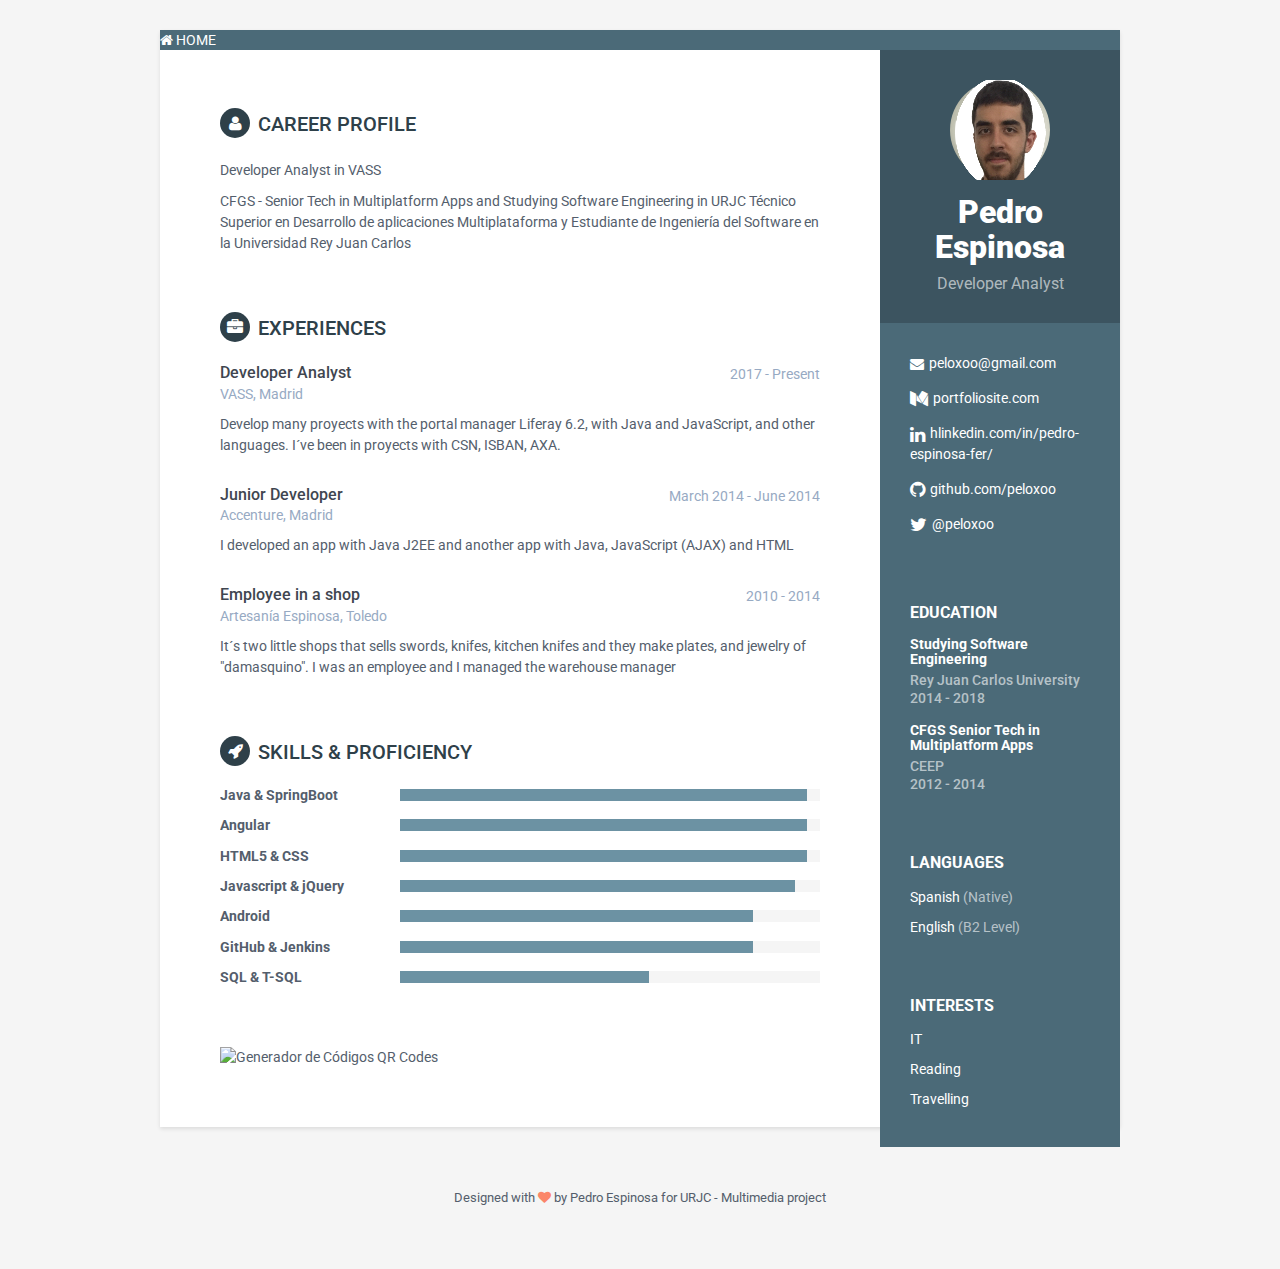
==== index.html @ 7cb92662 "More fixes" ====
<!DOCTYPE html>
<!--[if IE 8]> <html lang="en" class="ie8"> <![endif]-->
<!--[if IE 9]> <html lang="en" class="ie9"> <![endif]-->
<!--[if !IE]><!-->
<html lang="en">
<!--<![endif]-->

<head>
    <title>CV Pedro Espinosa</title>
    <!-- Meta -->
    <meta charset="utf-8">
    <meta http-equiv="X-UA-Compatible" content="IE=edge">
    <meta name="viewport" content="width=device-width, initial-scale=1.0">
    <meta name="description" content="Personal CV">
    <meta name="author" content="Pedro Espinosa">
    <link rel="shortcut icon" href="joseluis_habla.gif">
    <link href='https://fonts.googleapis.com/css?family=Roboto:400,500,400italic,300italic,300,500italic,700,700italic,900,900italic' rel='stylesheet' type='text/css'>
    <!-- Global CSS -->
    <link rel="stylesheet" href="assets/plugins/bootstrap/css/bootstrap.min.css">
    <!-- Plugins CSS -->
    <link rel="stylesheet" href="assets/plugins/font-awesome/css/font-awesome.css">
    <!-- Theme CSS -->
    <link id="theme-style" rel="stylesheet" href="assets/css/styles.css">
    <!-- HTML5 shim and Respond.js for IE8 support of HTML5 elements and media queries -->
    <!--[if lt IE 9]>
      <script src="https://oss.maxcdn.com/html5shiv/3.7.2/html5shiv.min.js"></script>
      <script src="https://oss.maxcdn.com/respond/1.4.2/respond.min.js"></script>
    <![endif]-->
</head>

<body>
    <main>
        <div class="wrapper">
            <div class="navigation-bar" role="navigation">
                <a href="#sidebar-wrapper"><span class="fa fa-home"></span>
                    HOME</a>
            </div>
            <div id="sidebar-wrapper" class="sidebar-wrapper">
                <div class="profile-container">
                    <img class="profile" src="assets/images/mini-me.png" alt="CV's photography" />
                    <h1 class="name">Pedro Espinosa</h1>
                    <h2 class="tagline">Developer Analyst</h2>
                </div>
                <!--//profile-container-->

                <div class="contact-container container-block">
                    <ul class="list-unstyled contact-list">
                        <li class="email"><span class="fa fa-envelope"></span><a href="mailto:peloxoo@gmail.com">peloxoo@gmail.com</a></li>
                        <li class="website"><span class="fa fa-medium"></span><a href="https://medium.com/@peloxoo" target="_blank">portfoliosite.com</a></li>
                        <li class="linkedin"><span class="fa fa-linkedin"></span><a href="https://linkedin.com/in/marco-caballero/" target="_blank">hlinkedin.com/in/pedro-espinosa-fer/</a></li>
                        <li class="github"><span class="fa fa-github"></span><a href="https://github.com/peloxoo" target="_blank">github.com/peloxoo</a></li>
                        <li class="twitter"><span class="fa fa-twitter"></span><a href="https://twitter.com/Peloxoo" target="_blank">@peloxoo</a></li>
                    </ul>
                </div>
                <!--//contact-container-->
                <div class="education-container container-block">
                    <h3 class="container-block-title">Education</h3>
                    <div class="item">
                        <h4 class="degree">Studying Software Engineering</h4>
                        <h5 class="meta">Rey Juan Carlos University</h5>
                        <div class="time">2014 - 2018</div>
                    </div>
                    <!--//item-->
                    <div class="item">
                        <h4 class="degree">CFGS Senior Tech in Multiplatform Apps</h4>
                        <h5 class="meta">CEEP</h5>
                        <div class="time">2012 - 2014</div>
                    </div>
                    <!--//item-->
                </div>
                <!--//education-container-->

                <div class="languages-container container-block">
                    <h3 class="container-block-title">Languages</h3>
                    <ul class="list-unstyled interests-list">
                        <li>Spanish <span class="lang-desc">(Native)</span></li>
                        <li>English <span class="lang-desc">(B2 Level)</span></li>
                    </ul>
                </div>
                <!--//interests-->

                <div class="interests-container container-block">
                    <h3 class="container-block-title">Interests</h3>
                    <ul class="list-unstyled interests-list">
                        <li>IT</li>
                        <li>Reading</li>
                        <li>Travelling</li>
                    </ul>
                </div>
                <!--//interests-->

            </div>
            <!--//sidebar-wrapper-->

            <div class="main-wrapper">

                <section class="section summary-section">
                    <h2 class="section-title"><span class="fa fa-user"></span>Career Profile</h2>
                    <div class="summary">
                        <p>Developer Analyst in VASS</p>
                        <p>CFGS - Senior Tech in Multiplatform Apps and Studying Software Engineering in URJC
                            Técnico Superior en Desarrollo de aplicaciones Multiplataforma y Estudiante de Ingeniería del Software en la
                            Universidad Rey Juan Carlos</p>
                    </div>
                    <!--//summary-->
                </section>
                <!--//section-->

                <section class="section experiences-section">
                    <h2 class="section-title"><span class="fa fa-briefcase"></span>Experiences</h2>

                    <div class="item">
                        <div class="meta">
                            <div class="upper-row">
                                <h3 class="job-title">Developer Analyst</h3>
                                <div class="time">2017 - Present</div>
                            </div>
                            <!--//upper-row-->
                            <div class="company">VASS, Madrid</div>
                        </div>
                        <!--//meta-->
                        <div class="details">
                            <p>Develop many proyects with the portal manager Liferay 6.2, with Java and JavaScript, and other languages.
                                I´ve been in proyects with CSN, ISBAN, AXA.</p>
                        </div>
                        <!--//details-->
                    </div>
                    <!--//item-->

                    <div class="item">
                        <div class="meta">
                            <div class="upper-row">
                                <h3 class="job-title">Junior Developer</h3>
                                <div class="time">March 2014 - June 2014</div>
                            </div>
                            <!--//upper-row-->
                            <div class="company">Accenture, Madrid</div>
                        </div>
                        <!--//meta-->
                        <div class="details">
                            <p>I developed an app with Java J2EE and another app with Java, JavaScript (AJAX) and HTML</p>

                        </div>
                        <!--//details-->
                    </div>
                    <!--//item-->

                    <div class="item">
                        <div class="meta">
                            <div class="upper-row">
                                <h3 class="job-title">Employee in a shop</h3>
                                <div class="time">2010 - 2014</div>
                            </div>
                            <!--//upper-row-->
                            <div class="company">Artesanía Espinosa, Toledo</div>
                        </div>
                        <!--//meta-->
                        <div class="details">
                            <p>It´s two little shops that sells swords, knifes, kitchen knifes and they make plates, and jewelry of "damasquino".
                                I was an employee and I managed the warehouse manager</p>
                        </div>
                        <!--//details-->
                    </div>
                    <!--//item-->

                </section>
                <!--//section-->

                <section class="skills-section section">
                    <h2 class="section-title"><span class="fa fa-rocket"></span>Skills &amp; Proficiency</h2>
                    <div class="skillset">
                        <div class="item">
                            <h3 class="level-title">Java &amp; SpringBoot</h3>
                            <div class="level-bar">
                                <div class="level-bar-inner" data-level="98%">
                                </div>
                            </div>
                            <!--//level-bar-->
                        </div>
                        <!--//item-->

                        <div class="item">
                            <h3 class="level-title">Angular</h3>
                            <div class="level-bar">
                                <div class="level-bar-inner" data-level="98%">
                                </div>
                            </div>
                            <!--//level-bar-->
                        </div>
                        <!--//item-->

                        <div class="item">
                            <h3 class="level-title">HTML5 &amp; CSS</h3>
                            <div class="level-bar">
                                <div class="level-bar-inner" data-level="98%">
                                </div>
                            </div>
                            <!--//level-bar-->
                        </div>
                        <!--//item-->

                        <div class="item">
                            <h3 class="level-title">Javascript &amp; jQuery</h3>
                            <div class="level-bar">
                                <div class="level-bar-inner" data-level="95%">
                                </div>
                            </div>
                            <!--//level-bar-->
                        </div>
                        <!--//item-->

                        <div class="item">
                            <h3 class="level-title">Android</h3>
                            <div class="level-bar">
                                <div class="level-bar-inner" data-level="85%">
                                </div>
                            </div>
                            <!--//level-bar-->
                        </div>
                        <!--//item-->

                        <div class="item">
                            <h3 class="level-title">GitHub &amp; Jenkins</h3>
                            <div class="level-bar">
                                <div class="level-bar-inner" data-level="85%">
                                </div>
                            </div>
                            <!--//level-bar-->
                        </div>
                        <!--//item-->

                        <div class="item">
                            <h3 class="level-title">SQL &amp; T-SQL</h3>
                            <div class="level-bar">
                                <div class="level-bar-inner" data-level="60%">
                                </div>
                            </div>
                            <!--//level-bar-->
                        </div>
                        <!--//item-->

                    </div>
                </section>
                <!--//skills-section-->

                <img src="http://www.codigos-qr.com/qr/php/qr_img.php?d=https%3A%2F%2Fpeloxoo.github.io%2Faccesible-web%2F&s=4&e=m" alt="Generador de Códigos QR Codes"/>

            </div>
            <!--//main-body-->
        </div>
    </main>
    <footer class="footer">
        <div class="text-center">
            <!--/* This template is released under the Creative Commons Attribution 3.0 License. Please keep the attribution link below when using for your own project. Thank you for your support. :) If you'd like to use the template without the attribution, you can check out other license options via our website: themes.3rdwavemedia.com */-->
            <small class="copyright">Designed with <span class="fa fa-heart"></span> by Pedro Espinosa for URJC - Multimedia project</small>
        </div>
        <!--//container-->
    </footer>
    <!--//footer-->

    <!-- Javascript -->
    <script src="assets/plugins/jquery-1.11.3.min.js"></script>
    <script src="assets/plugins/bootstrap/js/bootstrap.min.js"></script>
    <!-- custom js -->
    <script src="assets/js/main.js"></script>
</body>

</html>
---- assets/css/styles.css ----
/*   
 * Template Name: Orbit - Responsive Resume/CV Template for Developers
 * Version: 1.0
 * Author: Xiaoying Riley
 * Twitter: @3rdwave_themes
 * License: Creative Commons Attribution 3.0 License
 * Website: http://themes.3rdwavemedia.com/
*/
/* styles-6.css */
/* ======= Base ======= */
body {
  font-family: 'Roboto', sans-serif;
  color: #545E6C;
  background: #f5f5f5;
  font-size: 14px;
  padding: 30px;
  -webkit-font-smoothing: antialiased;
  -moz-osx-font-smoothing: grayscale;
}
h1,
h2,
h3,
h4,
h5,
h6 {
  font-weight: 700;
}
a {
  color: #2e4049;
  -webkit-transition: all 0.4s ease-in-out;
  -moz-transition: all 0.4s ease-in-out;
  -ms-transition: all 0.4s ease-in-out;
  -o-transition: all 0.4s ease-in-out;
}
a:hover {
  text-decoration: underline;
  color: #10171a;
}
a:focus {
  text-decoration: none;
}
p {
  line-height: 1.5;
}
.wrapper {
  background: #4B6A78;
  max-width: 960px;
  margin: 0 auto;
  position: relative;
  -webkit-box-shadow: 0px 2px 4px rgba(0, 0, 0, 0.1);
  -moz-box-shadow: 0px 2px 4px rgba(0, 0, 0, 0.1);
  box-shadow: 0px 2px 4px rgba(0, 0, 0, 0.1);
}
.sidebar-wrapper {
  background: #4B6A78;
  position: absolute;
  right: 0;
  width: 240px;
  height: 100%;
  min-height: 800px;
  color: #fff;
}
.sidebar-wrapper a {
  color: #fff;
}
.sidebar-wrapper .profile-container {
  padding: 30px;
  background: rgba(0, 0, 0, 0.2);
  text-align: center;
  color: #fff;
}
.sidebar-wrapper .name {
  font-size: 32px;
  font-weight: 900;
  margin-top: 0;
  margin-bottom: 10px;
}
.sidebar-wrapper .tagline {
  color: rgba(255, 255, 255, 0.6);
  font-size: 16px;
  font-weight: 400;
  margin-top: 0;
  margin-bottom: 0;
}
.sidebar-wrapper .profile {
  margin-bottom: 15px;
}
.sidebar-wrapper .contact-list .fa {
  margin-right: 5px;
  font-size: 18px;
  vertical-align: middle;
}
.sidebar-wrapper .contact-list li {
  margin-bottom: 15px;
}
.sidebar-wrapper .contact-list li:last-child {
  margin-bottom: 0;
}
.sidebar-wrapper .contact-list .email .fa {
  font-size: 14px;
}
.sidebar-wrapper .container-block {
  padding: 30px;
}
.sidebar-wrapper .container-block-title {
  text-transform: uppercase;
  font-size: 16px;
  font-weight: 700;
  margin-top: 0;
  margin-bottom: 15px;
}
.sidebar-wrapper .degree {
  font-size: 14px;
  margin-top: 0;
  margin-bottom: 5px;
}
.sidebar-wrapper .education-container .item {
  margin-bottom: 15px;
}
.sidebar-wrapper .education-container .item:last-child {
  margin-bottom: 0;
}
.sidebar-wrapper .education-container .meta {
  color: rgba(255, 255, 255, 0.6);
  font-weight: 500;
  margin-bottom: 0px;
  margin-top: 0;
}
.sidebar-wrapper .education-container .time {
  color: rgba(255, 255, 255, 0.6);
  font-weight: 500;
  margin-bottom: 0px;
}
.sidebar-wrapper .languages-container .lang-desc {
  color: rgba(255, 255, 255, 0.6);
}
.sidebar-wrapper .languages-list {
  margin-bottom: 0;
}
.sidebar-wrapper .languages-list li {
  margin-bottom: 10px;
}
.sidebar-wrapper .languages-list li:last-child {
  margin-bottom: 0;
}
.sidebar-wrapper .interests-list {
  margin-bottom: 0;
}
.sidebar-wrapper .interests-list li {
  margin-bottom: 10px;
}
.sidebar-wrapper .interests-list li:last-child {
  margin-bottom: 0;
}
.main-wrapper {
  background: #fff;
  padding: 60px;
  padding-right: 300px;
}
.main-wrapper .section-title {
  text-transform: uppercase;
  font-size: 20px;
  font-weight: 500;
  color: #2e4049;
  position: relative;
  margin-top: 0;
  margin-bottom: 20px;
}
.main-wrapper .section-title .fa {
  width: 30px;
  height: 30px;
  margin-right: 8px;
  display: inline-block;
  color: #fff;
  -webkit-border-radius: 50%;
  -moz-border-radius: 50%;
  -ms-border-radius: 50%;
  -o-border-radius: 50%;
  border-radius: 50%;
  -moz-background-clip: padding;
  -webkit-background-clip: padding-box;
  background-clip: padding-box;
  background: #2e4049;
  text-align: center;
  padding-top: 8px;
  font-size: 16px;
  position: relative;
  top: -2px;
}
.main-wrapper .section {
  margin-bottom: 60px;
}
.main-wrapper .experiences-section .item {
  margin-bottom: 30px;
}
.main-wrapper .upper-row {
  position: relative;
  overflow: hidden;
  margin-bottom: 2px;
}
.main-wrapper .job-title {
  color: #3F4650;
  font-size: 16px;
  margin-top: 0;
  margin-bottom: 0;
  font-weight: 500;
}
.main-wrapper .time {
  position: absolute;
  right: 0;
  top: 0;
  color: #97AAC3;
}
.main-wrapper .company {
  margin-bottom: 10px;
  color: #97AAC3;
}
.main-wrapper .project-title {
  font-size: 16px;
  font-weight: 400;
  margin-top: 0;
  margin-bottom: 5px;
}
.main-wrapper .projects-section .intro {
  margin-bottom: 30px;
}
.main-wrapper .projects-section .item {
  margin-bottom: 15px;
}
.skillset .item {
  margin-bottom: 15px;
  overflow: hidden;
}
.skillset .level-title {
  font-size: 14px;
  margin-top: 0;
  margin-bottom: 12px;
}
.skillset .level-bar {
  height: 12px;
  background: #f5f5f5;
}
.skillset .level-bar-inner {
  height: 12px;
  background: #6c92a3;
}
.footer {
  padding: 30px;
  padding-top: 60px;
}
.footer .copyright {
  line-height: 1.6;
  color: #545E6C;
  font-size: 13px;
}
.footer .fa-heart {
  color: #fb866a;
}
/* Extra small devices (phones, less than 768px) */
@media (max-width: 767px) {
  .sidebar-wrapper {
    position: static;
    width: inherit;
  }
  .main-wrapper {
    padding: 30px;
  }
  .main-wrapper .time {
    position: static;
    display: block;
    margin-top: 5px;
  }
  .main-wrapper .upper-row {
    margin-bottom: 0;
  }
}
/* Small devices (tablets, 768px and up) */
/* Medium devices (desktops, 992px and up) */
@media (min-width: 992px) {
  .skillset .level-title {
    display: inline-block;
    float: left;
    width: 30%;
    margin-bottom: 0;
  }
  .skillset .level-bar {
    display: inline-block;
    width: 70%;
    float: left;
    position: relative;
    top: 1px;
  }
}

.navigation-bar a{
  color: rgb(255, 255, 255) !important;
}
/* Large devices (large desktops, 1200px and up) */
/* Ex-Large devices (large desktops, 1200px and up) */
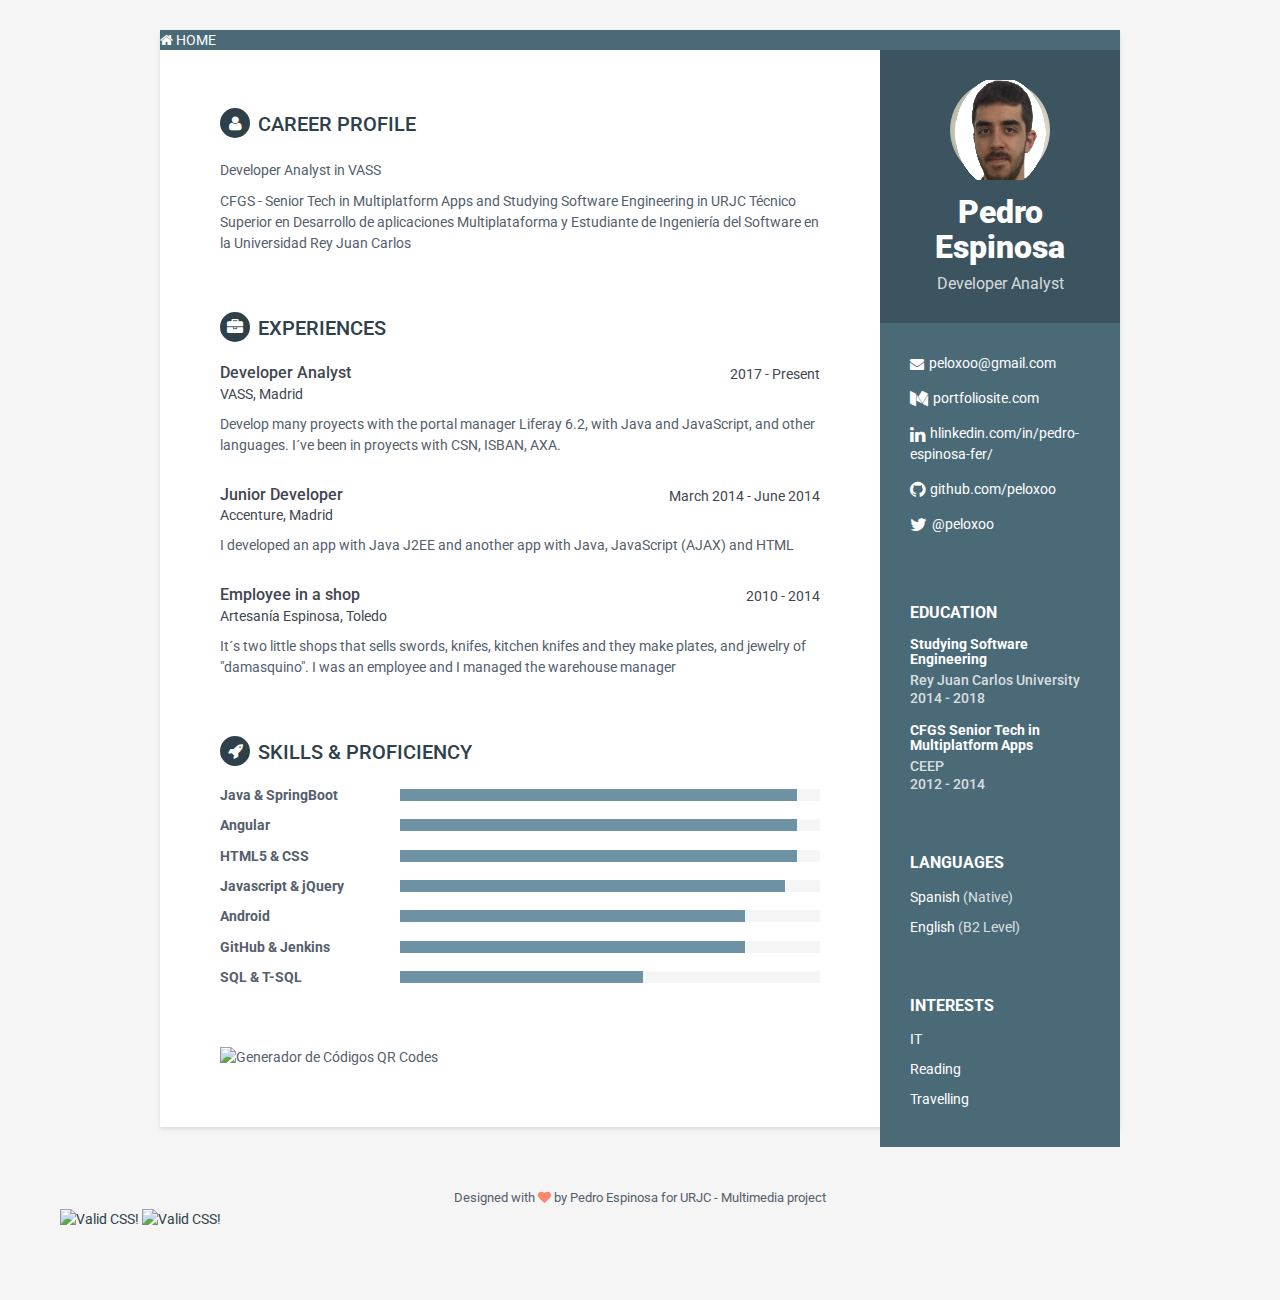
==== commit a949eac1: "Adding passed validators images" ====
--- a/index.html
+++ b/index.html
@@ -244,7 +244,7 @@
                 <!--//skills-section-->
 
                 <img src="http://www.codigos-qr.com/qr/php/qr_img.php?d=https%3A%2F%2Fpeloxoo.github.io%2Faccesible-web%2F&s=4&e=m" alt="Generador de Códigos QR Codes"/>
-
+                
             </div>
             <!--//main-body-->
         </div>
@@ -255,6 +255,16 @@
             <small class="copyright">Designed with <span class="fa fa-heart"></span> by Pedro Espinosa for URJC - Multimedia project</small>
         </div>
         <!--//container-->
+        <p>
+            <a href="http://jigsaw.w3.org/css-validator/check/referer">
+                <img class="passed"
+                    src="https://jigsaw.w3.org/css-validator/images/vcss-blue"
+                    alt="Valid CSS!" />
+                    <img style="border:0;width:88px;height:31px"
+                    src="https://jigsaw.w3.org/css-validator/images/vcss"
+                    alt="Valid CSS!" />
+            </a>
+        </p>
     </footer>
     <!--//footer-->
 
--- a/assets/css/styles.css
+++ b/assets/css/styles.css
@@ -76,7 +76,7 @@
   margin-bottom: 10px;
 }
 .sidebar-wrapper .tagline {
-  color: rgba(255, 255, 255, 0.6);
+  color: rgba(255, 255, 255, 0.8);
   font-size: 16px;
   font-weight: 400;
   margin-top: 0;
@@ -121,18 +121,18 @@
   margin-bottom: 0;
 }
 .sidebar-wrapper .education-container .meta {
-  color: rgba(255, 255, 255, 0.6);
+  color: rgba(255, 255, 255, 0.8);
   font-weight: 500;
   margin-bottom: 0px;
   margin-top: 0;
 }
 .sidebar-wrapper .education-container .time {
-  color: rgba(255, 255, 255, 0.6);
+  color: rgba(255, 255, 255, 0.8);
   font-weight: 500;
   margin-bottom: 0px;
 }
 .sidebar-wrapper .languages-container .lang-desc {
-  color: rgba(255, 255, 255, 0.6);
+  color: rgba(255, 255, 255, 0.8);
 }
 .sidebar-wrapper .languages-list {
   margin-bottom: 0;
@@ -209,11 +209,11 @@
   position: absolute;
   right: 0;
   top: 0;
-  color: #97AAC3;
+  color: #3F4650;
 }
 .main-wrapper .company {
   margin-bottom: 10px;
-  color: #97AAC3;
+  color: #3F4650;
 }
 .main-wrapper .project-title {
   font-size: 16px;
@@ -295,5 +295,11 @@
 .navigation-bar a{
   color: rgb(255, 255, 255) !important;
 }
+
+.passed{
+  border:0;
+  width:88px;
+  height:31px;
+}
 /* Large devices (large desktops, 1200px and up) */
 /* Ex-Large devices (large desktops, 1200px and up) */
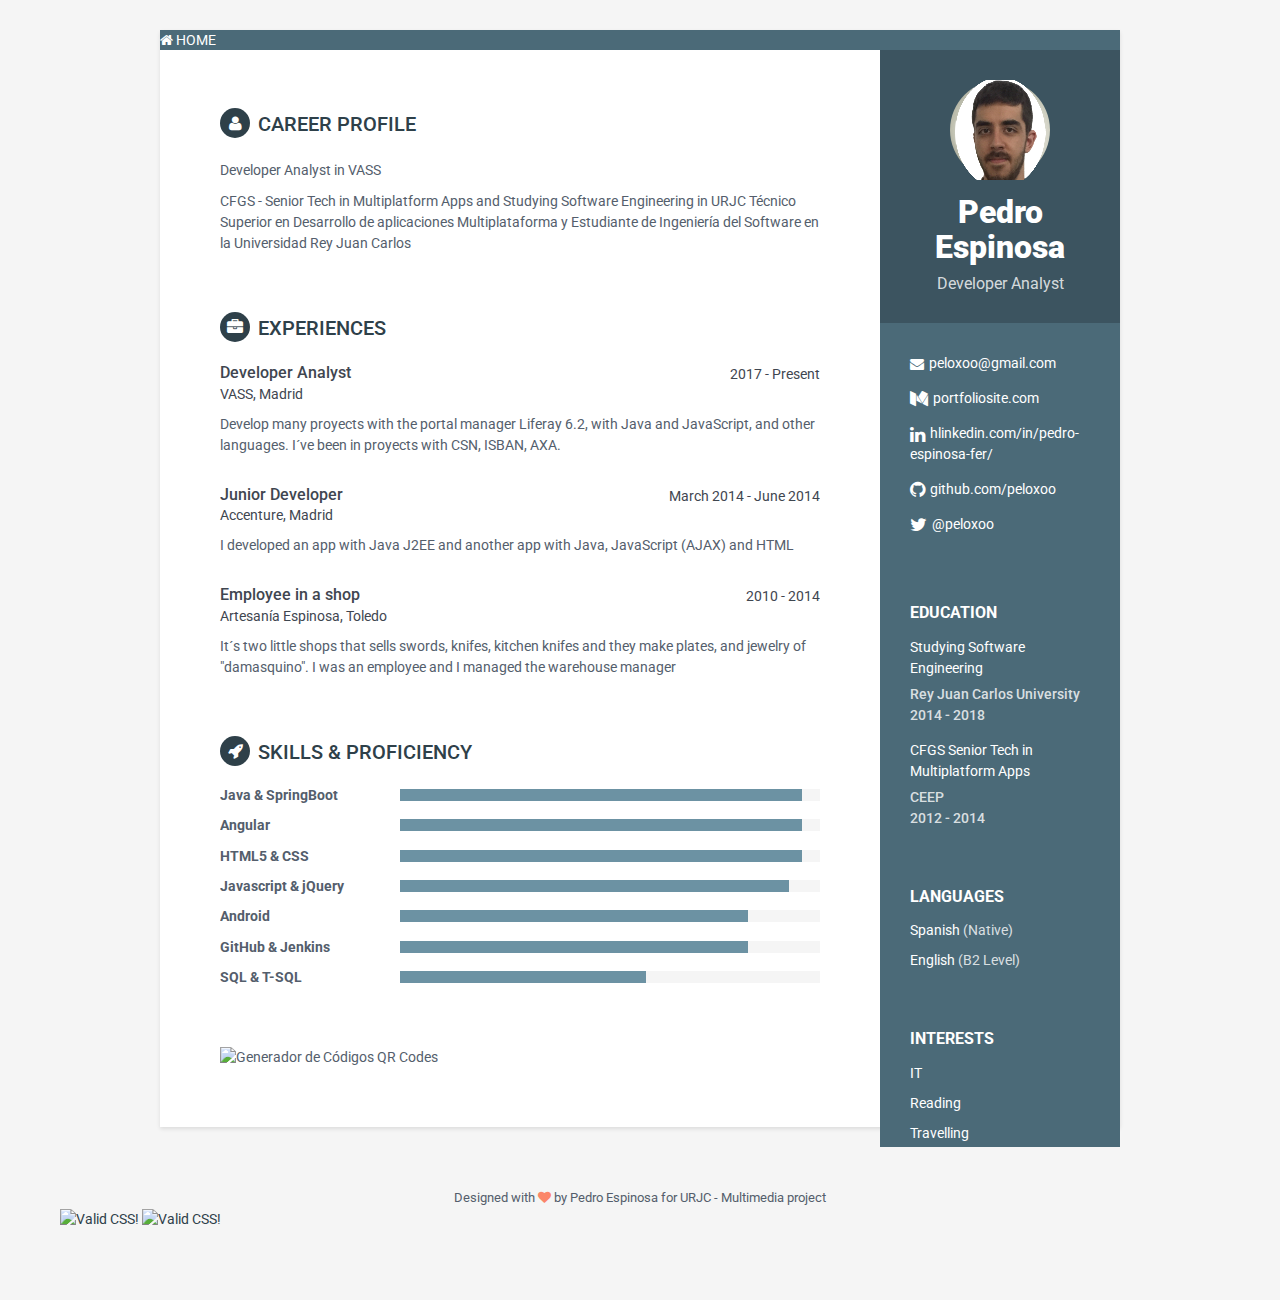
==== commit 287f8515: "Fixing titles for TAW" ====
--- a/index.html
+++ b/index.html
@@ -56,14 +56,14 @@
                 <div class="education-container container-block">
                     <h3 class="container-block-title">Education</h3>
                     <div class="item">
-                        <h4 class="degree">Studying Software Engineering</h4>
-                        <h5 class="meta">Rey Juan Carlos University</h5>
+                        <p class="degree">Studying Software Engineering</p>
+                        <p class="meta">Rey Juan Carlos University</p>
                         <div class="time">2014 - 2018</div>
                     </div>
                     <!--//item-->
                     <div class="item">
-                        <h4 class="degree">CFGS Senior Tech in Multiplatform Apps</h4>
-                        <h5 class="meta">CEEP</h5>
+                        <p class="degree">CFGS Senior Tech in Multiplatform Apps</p>
+                        <p class="meta">CEEP</p>
                         <div class="time">2012 - 2014</div>
                     </div>
                     <!--//item-->
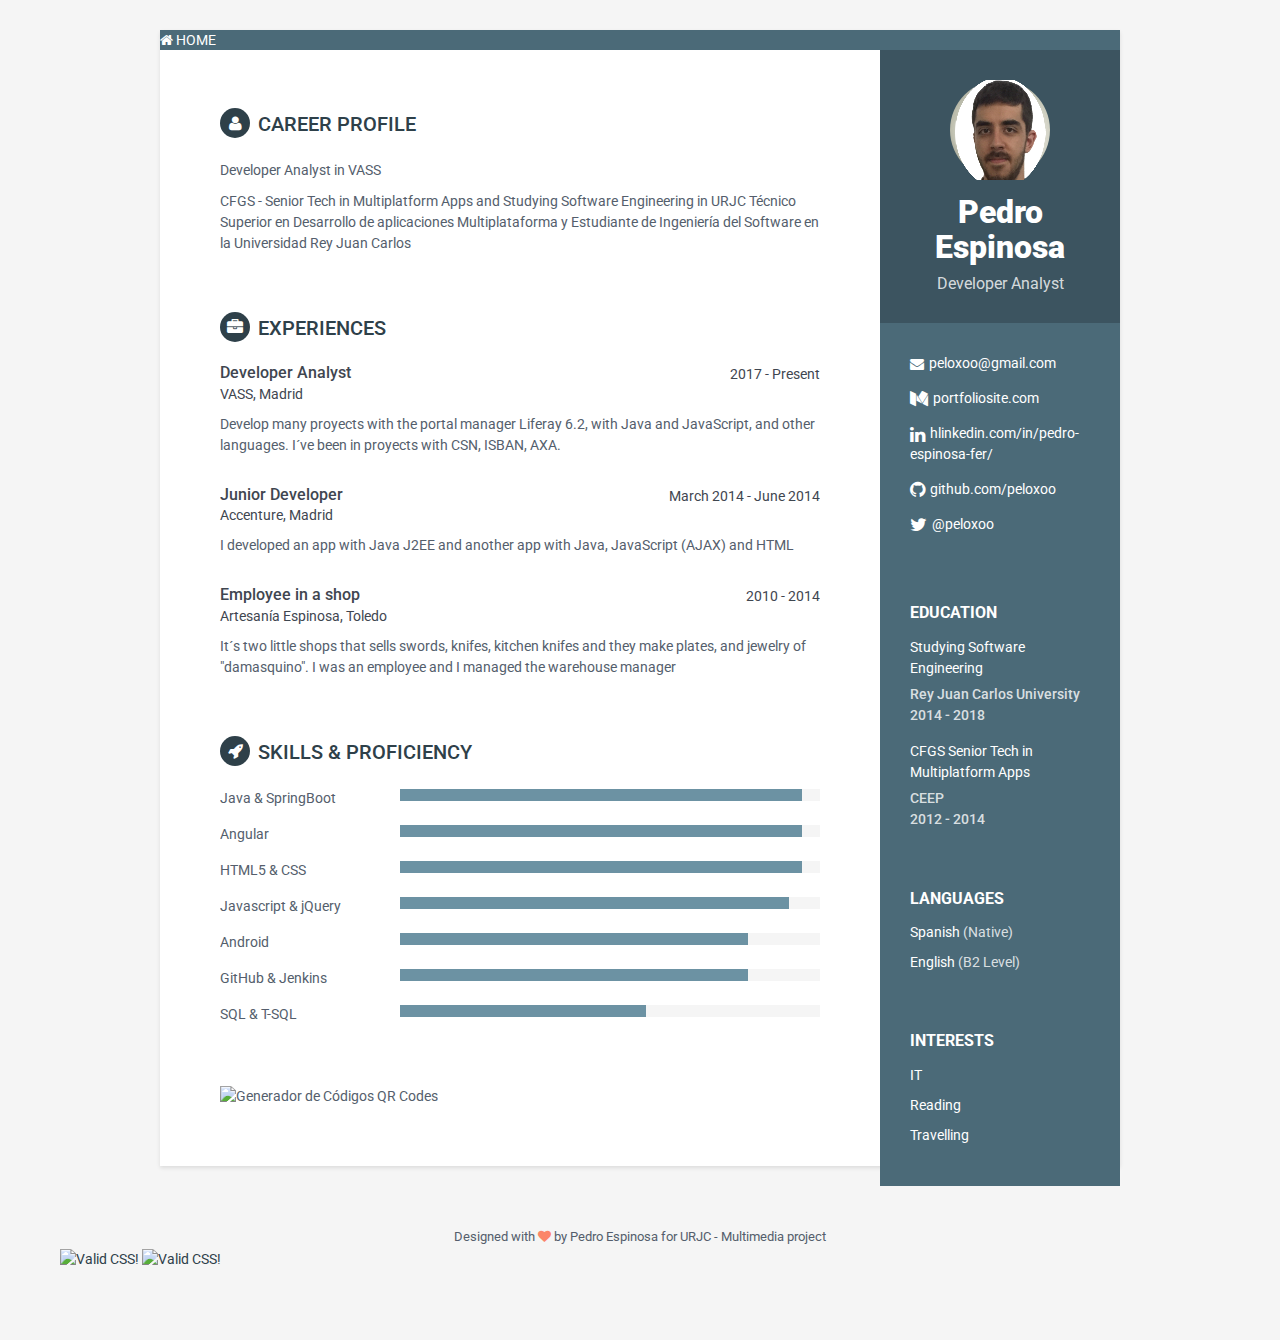
==== commit 7c96ee31: "Fixing problems" ====
--- a/index.html
+++ b/index.html
@@ -58,13 +58,13 @@
                     <div class="item">
                         <p class="degree">Studying Software Engineering</p>
                         <p class="meta">Rey Juan Carlos University</p>
-                        <div class="time">2014 - 2018</div>
+                        <p class="time">2014 - 2018</p>
                     </div>
                     <!--//item-->
                     <div class="item">
                         <p class="degree">CFGS Senior Tech in Multiplatform Apps</p>
                         <p class="meta">CEEP</p>
-                        <div class="time">2012 - 2014</div>
+                        <p class="time">2012 - 2014</p>
                     </div>
                     <!--//item-->
                 </div>
@@ -170,7 +170,7 @@
                     <h2 class="section-title"><span class="fa fa-rocket"></span>Skills &amp; Proficiency</h2>
                     <div class="skillset">
                         <div class="item">
-                            <h3 class="level-title">Java &amp; SpringBoot</h3>
+                            <p class="level-title">Java &amp; SpringBoot</p>
                             <div class="level-bar">
                                 <div class="level-bar-inner" data-level="98%">
                                 </div>
@@ -180,7 +180,7 @@
                         <!--//item-->
 
                         <div class="item">
-                            <h3 class="level-title">Angular</h3>
+                            <p class="level-title">Angular</p>
                             <div class="level-bar">
                                 <div class="level-bar-inner" data-level="98%">
                                 </div>
@@ -190,7 +190,7 @@
                         <!--//item-->
 
                         <div class="item">
-                            <h3 class="level-title">HTML5 &amp; CSS</h3>
+                            <p class="level-title">HTML5 &amp; CSS</p>
                             <div class="level-bar">
                                 <div class="level-bar-inner" data-level="98%">
                                 </div>
@@ -200,7 +200,7 @@
                         <!--//item-->
 
                         <div class="item">
-                            <h3 class="level-title">Javascript &amp; jQuery</h3>
+                            <p class="level-title">Javascript &amp; jQuery</p>
                             <div class="level-bar">
                                 <div class="level-bar-inner" data-level="95%">
                                 </div>
@@ -210,7 +210,7 @@
                         <!--//item-->
 
                         <div class="item">
-                            <h3 class="level-title">Android</h3>
+                            <p class="level-title">Android</p>
                             <div class="level-bar">
                                 <div class="level-bar-inner" data-level="85%">
                                 </div>
@@ -220,7 +220,7 @@
                         <!--//item-->
 
                         <div class="item">
-                            <h3 class="level-title">GitHub &amp; Jenkins</h3>
+                            <p class="level-title">GitHub &amp; Jenkins</p>
                             <div class="level-bar">
                                 <div class="level-bar-inner" data-level="85%">
                                 </div>
@@ -230,7 +230,7 @@
                         <!--//item-->
 
                         <div class="item">
-                            <h3 class="level-title">SQL &amp; T-SQL</h3>
+                            <p class="level-title">SQL &amp; T-SQL</p>
                             <div class="level-bar">
                                 <div class="level-bar-inner" data-level="60%">
                                 </div>
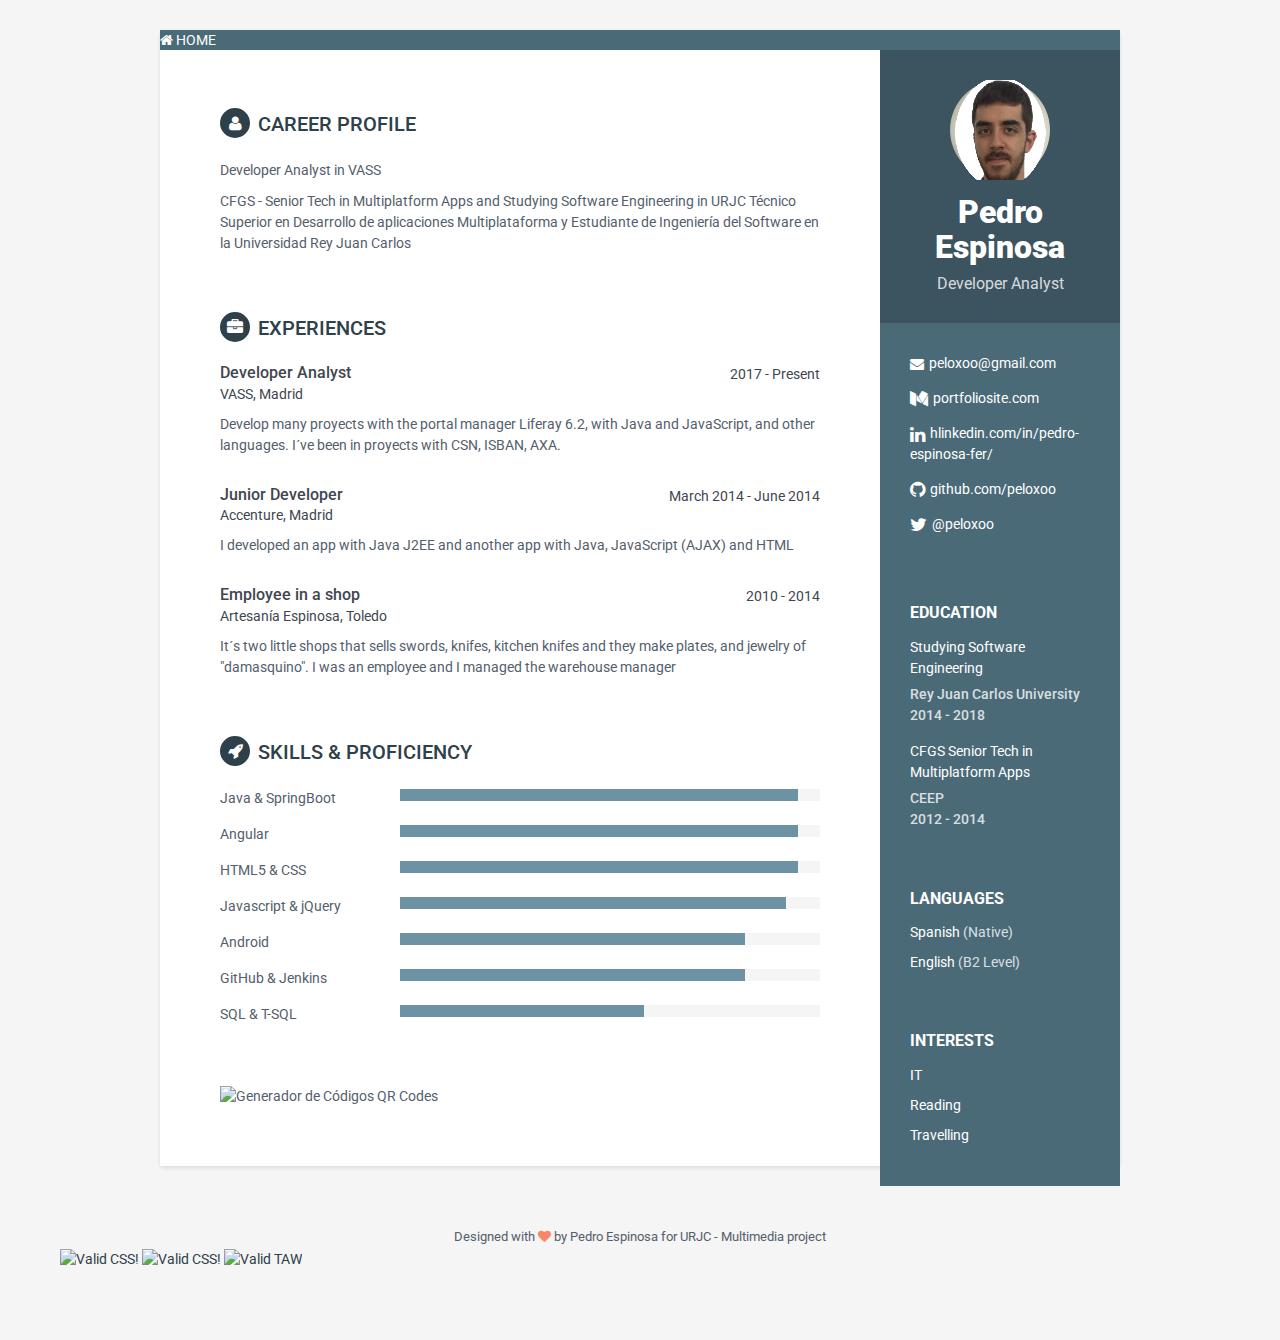
==== commit 4dc580dc: "Adding TAW passed image" ====
--- a/index.html
+++ b/index.html
@@ -264,6 +264,9 @@
                     src="https://jigsaw.w3.org/css-validator/images/vcss"
                     alt="Valid CSS!" />
             </a>
+            <a href="https://www.tawdis.net/">
+                <img src="https://www.tawdis.net/img/taw_1_AA.png" alt="Valid TAW">
+            </a>
         </p>
     </footer>
     <!--//footer-->
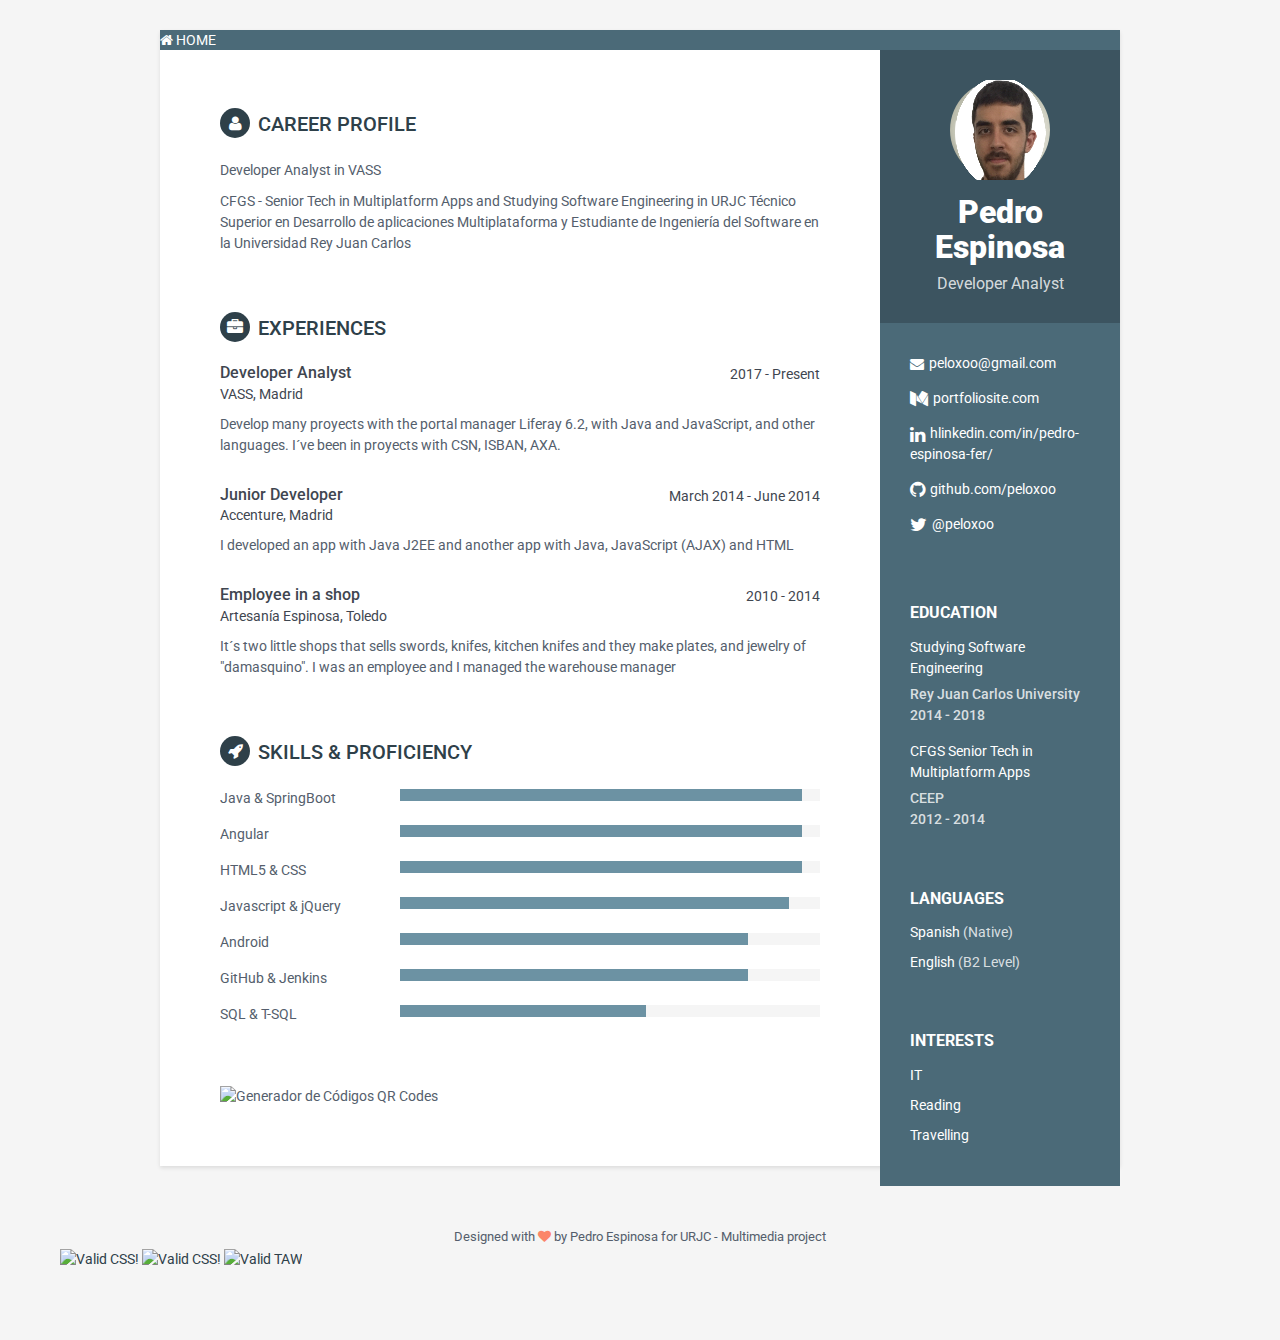
==== commit 11aa61a9: "AAA passed image" ====
--- a/index.html
+++ b/index.html
@@ -243,8 +243,8 @@
                 </section>
                 <!--//skills-section-->
 
-                <img src="http://www.codigos-qr.com/qr/php/qr_img.php?d=https%3A%2F%2Fpeloxoo.github.io%2Faccesible-web%2F&s=4&e=m" alt="Generador de Códigos QR Codes"/>
-                
+                <img src="http://www.codigos-qr.com/qr/php/qr_img.php?d=https%3A%2F%2Fpeloxoo.github.io%2Faccesible-web%2Fvideo%2F&s=4&e=m" alt="Generador de Códigos QR Codes"/>
+
             </div>
             <!--//main-body-->
         </div>
@@ -265,7 +265,7 @@
                     alt="Valid CSS!" />
             </a>
             <a href="https://www.tawdis.net/">
-                <img src="https://www.tawdis.net/img/taw_1_AA.png" alt="Valid TAW">
+                <img src="https://www.tawdis.net/img/taw_1_AAA.png" alt="Valid TAW">
             </a>
         </p>
     </footer>
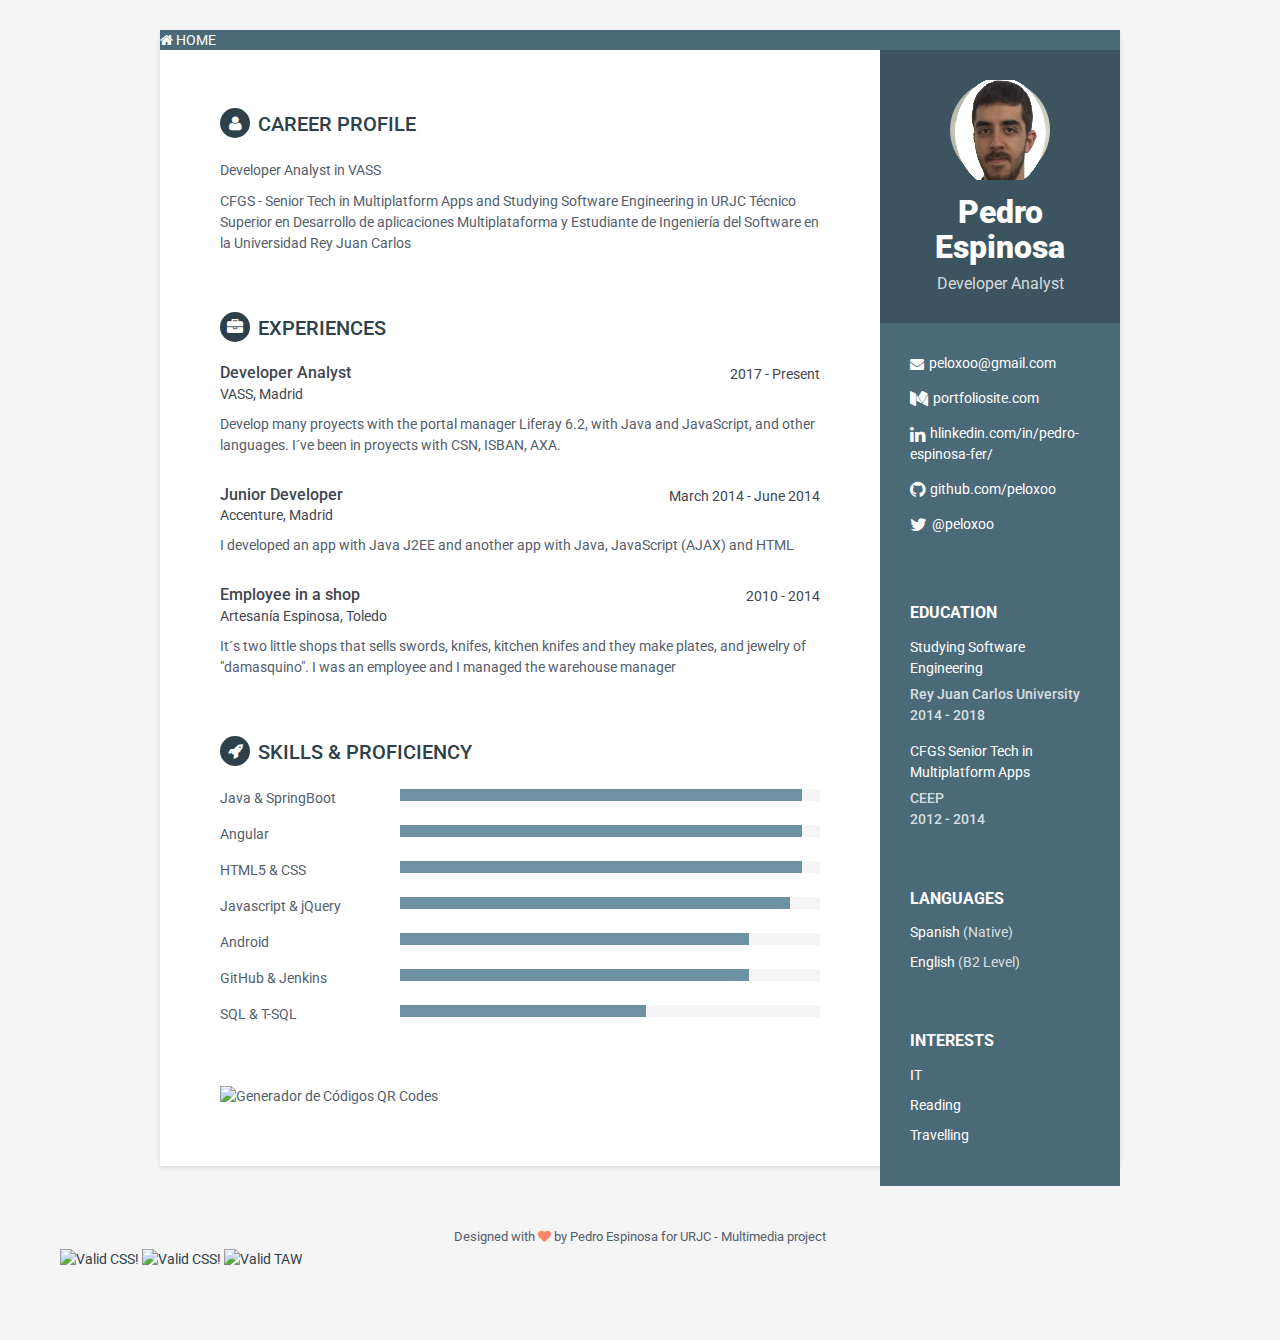
==== commit c9fa8fdd: "Cambiado enlace de linkedin" ====
--- a/index.html
+++ b/index.html
@@ -47,7 +47,7 @@
                     <ul class="list-unstyled contact-list">
                         <li class="email"><span class="fa fa-envelope"></span><a href="mailto:peloxoo@gmail.com">peloxoo@gmail.com</a></li>
                         <li class="website"><span class="fa fa-medium"></span><a href="https://medium.com/@peloxoo" target="_blank">portfoliosite.com</a></li>
-                        <li class="linkedin"><span class="fa fa-linkedin"></span><a href="https://linkedin.com/in/marco-caballero/" target="_blank">hlinkedin.com/in/pedro-espinosa-fer/</a></li>
+                        <li class="linkedin"><span class="fa fa-linkedin"></span><a href="https://linkedin.com/in/pedro-espinosa-fer/" target="_blank">hlinkedin.com/in/pedro-espinosa-fer/</a></li>
                         <li class="github"><span class="fa fa-github"></span><a href="https://github.com/peloxoo" target="_blank">github.com/peloxoo</a></li>
                         <li class="twitter"><span class="fa fa-twitter"></span><a href="https://twitter.com/Peloxoo" target="_blank">@peloxoo</a></li>
                     </ul>
